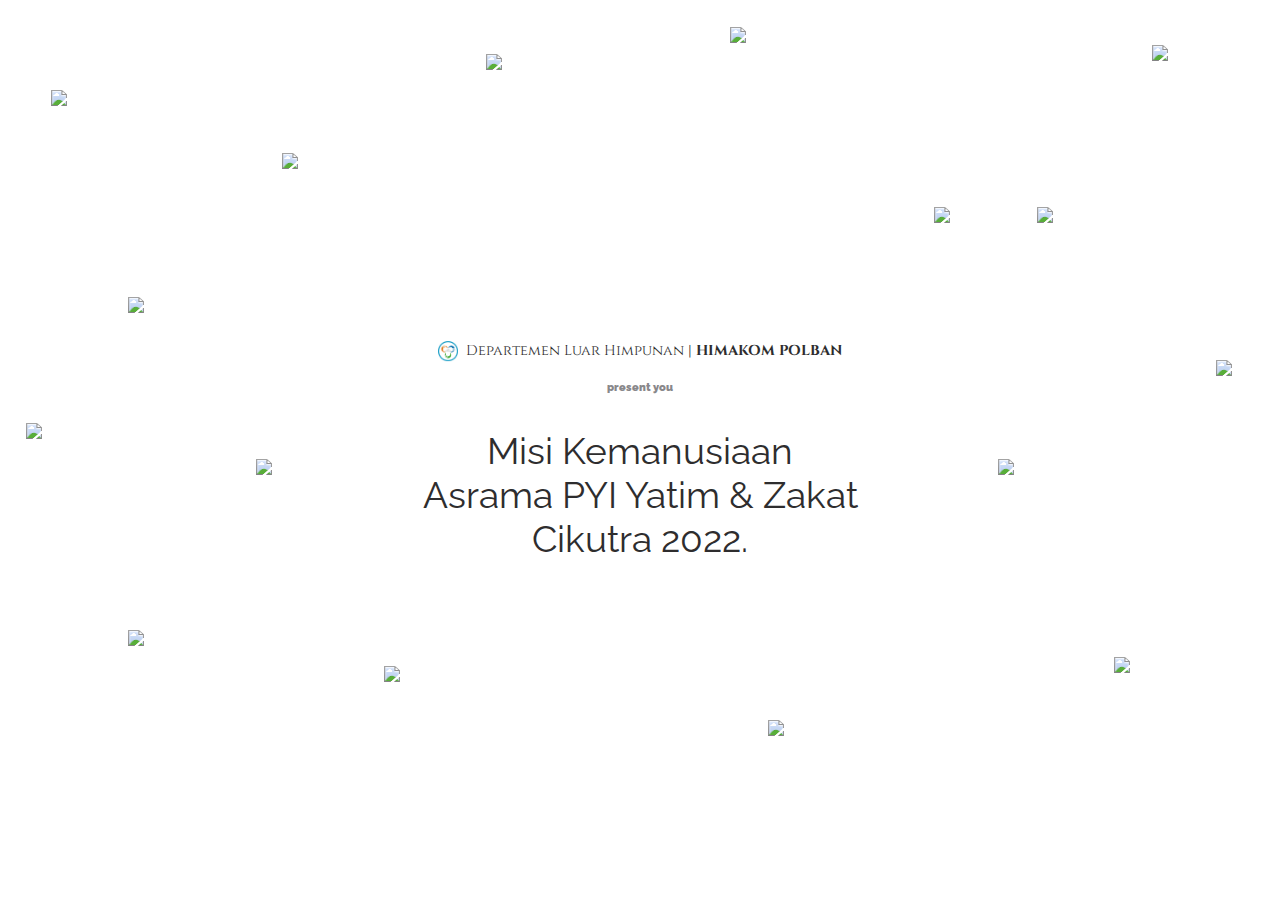
==== Mission2_VanillaJS/index.html @ a6f74ec7 "update" ====
<!DOCTYPE html>
<html lang="en">
<head>
    <meta charset="UTF-8">
    <meta http-equiv="X-UA-Compatible" content="IE=edge">
    <meta name="viewport" content="width=device-width, initial-scale=1.0">
    <link rel="stylesheet" type="text/css" media="screen" href="Assets/styles.css">
    <link rel="stylesheet" href="Assets/loader.css">
    <title>Mission2</title>
</head>
<body>
    <div class="loader">
        <span></span>
        <span></span>
        <span></span>
    </div>

    <section class="main">
        <div class="text">
            <div class="text1">
                <img width="20" style="margin-right: 8px;" src="Assets/luhim.jpg" alt="Logo LUHIM">
                <p class="subtitle">Departemen Luar Himpunan <b>|  HIMAKOM POLBAN</b></p>
            </div>
            <div class="text3">
                <p class="title">present you</p>
            </div>
            <div class="text2">
                <p class="title"> Misi Kemanusiaan<br>Asrama PYI Yatim & Zakat<br>Cikutra 2022.</p>
            </div>
        </div>
      
    
        <img class="imgF img1" src="assets/1f.jpg">
        <img class="imgS img2" src="assets/2s.jpg">
        <img class="imgF img3" src="assets/3f.jpg">
        <img class="imgS img4" src="assets/4s.jpg">
        <img class="imgF img5" src="assets/5f.jpg">
        <img class="imgF img6" src="assets/6f.jpg">
        <img class="imgS img7" src="assets/7s.jpg">
        <img class="imgS img8" src="assets/8s.jpg">
        <img class="imgF img9" src="assets/9f.jpg">
        <img class="imgS img10" src="assets/10s.jpg">
        <img class="imgS img11" src="assets/11s.jpg">
        <img class="imgF img12" src="assets/12f.jpg">
        <img class="imgS img13" src="assets/13s.jpg">
        <img class="imgF img14" src="assets/14f.jpg">
        <img class="imgS img15" src="assets/15s.jpg">
        <img class="imgF img16" src="assets/16f.jpg">
    </section>


    <script src="main.js"></script>
</body>
</html>
---- Mission2_VanillaJS/Assets/styles.css ----
@import url('https://fonts.googleapis.com/css2?family=Raleway:wght@500&display=swap');
@import url('https://fonts.googleapis.com/css2?family=Cinzel:wght@500&display=swap');

body{
    width: 100%;
    height: 100%;
    display: flex;
    align-items: center;
    justify-content: center;
    /* flex-direction: column; */
    min-height: 100vh;
    margin: 0px;
    padding: 0px;
    overflow: hidden;
}

.main {
    opacity: 0;
}

.text1 {
    display: flex;
    align-items: center;
    text-align: center;
    position: absolute;
    top: 39%;
    left: 50%;
    transform: translateX(-50%) translateY(-50%); 
    font-size: 0.9em;
    font-family: 'Cinzel', serif;
    padding: 0;
    animation: fade-in 5s;
    color:  #2E2D2E;
}

.text2 {
    display: flex;
    margin: 0;
    padding: 0;
    text-align: center;
    position: absolute;
    top: 55%;
    left: 50%;
    transform: translateX(-50%) translateY(-50%); 
    font-size: 2.3em;

    font-family: 'Raleway', sans-serif;
    color: #2E2D2E;
    animation: fade-in 10s;
}

.text3 {
    display: flex;
    margin: 0;
    padding: 0;
    text-align: center;
    position: absolute;
    top: 43%;
    left: 50%;
    transform: translateX(-50%) translateY(-50%); 
    font-size: 0.7em;
    font-weight: 1000;
    font-family: 'Raleway', sans-serif;
    color: #89888B;
    animation: fade-in 10s;
}

@keyframes fade-in {
    from {
        opacity: 0;
    }
    to {
        opacity: 1;
    }
}

.imgS {
    position: absolute;
    height: 12%;
    width: auto;
    z-index: 1;
}

.imgF {
    position: absolute;
    height: 12%;
    width: auto;
    z-index: 1;
}

.img1 {
    height: 15%;
    top: 10%;
    left: 4%;
    animation: fade-in 4s, circle1 30s linear infinite;
}

.img2 {
    top: 33%;
    left: 10%;
    animation: fade-in 8s linear, circle2 30s linear infinite;    
}

.img3 {
    top: 47%;
    left: 2%;
    animation: circle3 40s linear infinite,  fade-in 8s;
}

.img4 {
    top: 70%;
    left: 10%;
    animation: circle4 50s linear infinite,  fade-in 2s;
}

.img5 {
    height: 15%;
    top: 51%;
    left: 20%;
    animation: circle5 70s linear infinite, fade-in 8s;
}

.img6 {
    height: 13%;
    top: 17%;
    left: 22%;
    animation: circle5 70s linear infinite, fade-in 4s;
}

.img7 {
    height: 17%;
    top: 74%;
    left: 30%;
    animation: circle7 30s linear infinite, fade-in 8s;
}

.img8 {
    top: 6%;
    left: 38%;
    animation: circle8 50s linear infinite, fade-in 2s;
}

.img9 {
    height: 15%;
    top: 3%;
    left: 57%;
    animation: circle9 40s linear infinite, fade-in 8s;
}

.img10 {
    height: 15%;
    top: 23%;
    left: 73%;
    animation: circle10 50s linear infinite, fade-in 8s;
}

.img11 {
    height: 15%;
    top: 23%;
    left: 81%;
    animation: circle11 60s linear infinite, fade-in 3s;
}

.img12 {
    top: 40%;
    left: 95%;
    animation: circle9 60s linear infinite, fade-in 4s;
}

.img13 {
    top: 51%;
    left: 78%;
    animation: circle8 60s linear infinite, fade-in 2s;
}

.img14 {
    height: 17%;
    top: 80%;
    left: 60%;
    animation: circle10 60s linear infinite, fade-in 4s;
}

.img15 {
    height: 17%;
    top: 73%;
    left: 87%;
    animation: circle4 60s linear infinite, fade-in 4s;
}

.img16 {
    height: 15%;
    top: 5%;
    left: 90%;
    animation: circle3 60s linear infinite, fade-in 8s;
}

@keyframes circle1 {
    from {
        transform: rotate(0deg) 
                   translate(-30px) 
                   rotate(0deg);             
    }
    to {
        transform: rotate(360deg) 
                   translate(-30px) 
                   rotate(-360deg);
    }
}

@keyframes circle2 {
    from {
        transform: rotate(0deg) 
                   translate(20px) 
                   rotate(0deg);             
    }
    to {
        transform: rotate(360deg) 
                   translate(-20px) 
                   rotate(-360deg);
    }
}

@keyframes circle3 {
    from {
        transform: rotate(-360deg) 
                    translate(-10px) 
                    rotate(360deg);             
        }
        to {
        transform: rotate(0deg) 
                    translate(10px) 
                    rotate(0deg);
        }
}

@keyframes circle4 {
    from {
        transform: rotate(-360deg) 
                    translate(-30px) 
                    rotate(360deg);             
        }
    to {
        transform: rotate(0deg) 
                    translate(30px) 
                    rotate(0deg);
        }
}

@keyframes circle5 {
    from {
        transform: rotate(-360deg) 
                    translate(20px) 
                    rotate(360deg);             
        }
        to {
        transform: rotate(0deg) 
                    translate(-20px) 
                    rotate(0deg);
        }
}

@keyframes circle7 {
    from {
        transform: rotate(-360deg) 
                    translate(-30px) 
                    rotate(360deg);             
        }
        to {
        transform: rotate(0deg) 
                    translate(30px) 
                    rotate(0deg);
        }
}

@keyframes circle8 {
    from {
        transform: rotate(0deg) 
                   translate(50px) 
                   rotate(0deg);             
    }
    to {
        transform: rotate(360deg) 
                   translate(-50px) 
                   rotate(-360deg);
    }
}

@keyframes circle9 {
    from {
        transform: rotate(-360deg) 
                    translate(-25px) 
                    rotate(360deg);             
        }
        to {
        transform: rotate(0deg) 
                    translate(25px) 
                    rotate(0deg);
        }
}

@keyframes circle10 {
    from {
        transform: rotate(-360deg) 
                    translate(20px) 
                    rotate(360deg);             
        }
        to {
        transform: rotate(0deg) 
                    translate(-20px) 
                    rotate(0deg);
        }
}

@keyframes circle11 {
    from {
        transform: rotate(-360deg) 
                    translate(10px) 
                    rotate(360deg);             
        }
        to {
        transform: rotate(0deg) 
                    translate(-10px) 
                    rotate(0deg);
        }
}
---- Mission2_VanillaJS/Assets/loader.css ----
.loader {
    display: flex;
    justify-content: center;
    align-items: center;
}

.loader > span {
    display: inline-block;
    align-items: center;
    text-align: center;
    background-color: #202020;
    width: 0px;
    height: 0px;
    border-radius: 50%;
    transform: translate3d(0); 
    margin: 0 8px;
    animation: bounce .4s infinite alternate;
    
}

.loader > span:nth-child(2) {
    background-color: gray;
    animation-delay: .2s;
}

.loader > span:nth-child(3) {
    animation-delay: .4s;
}

@keyframes bounce {
    to {
        width: 16px;
        height: 16px;
        transform: translate3d(0, -16px, 0);
    }
}
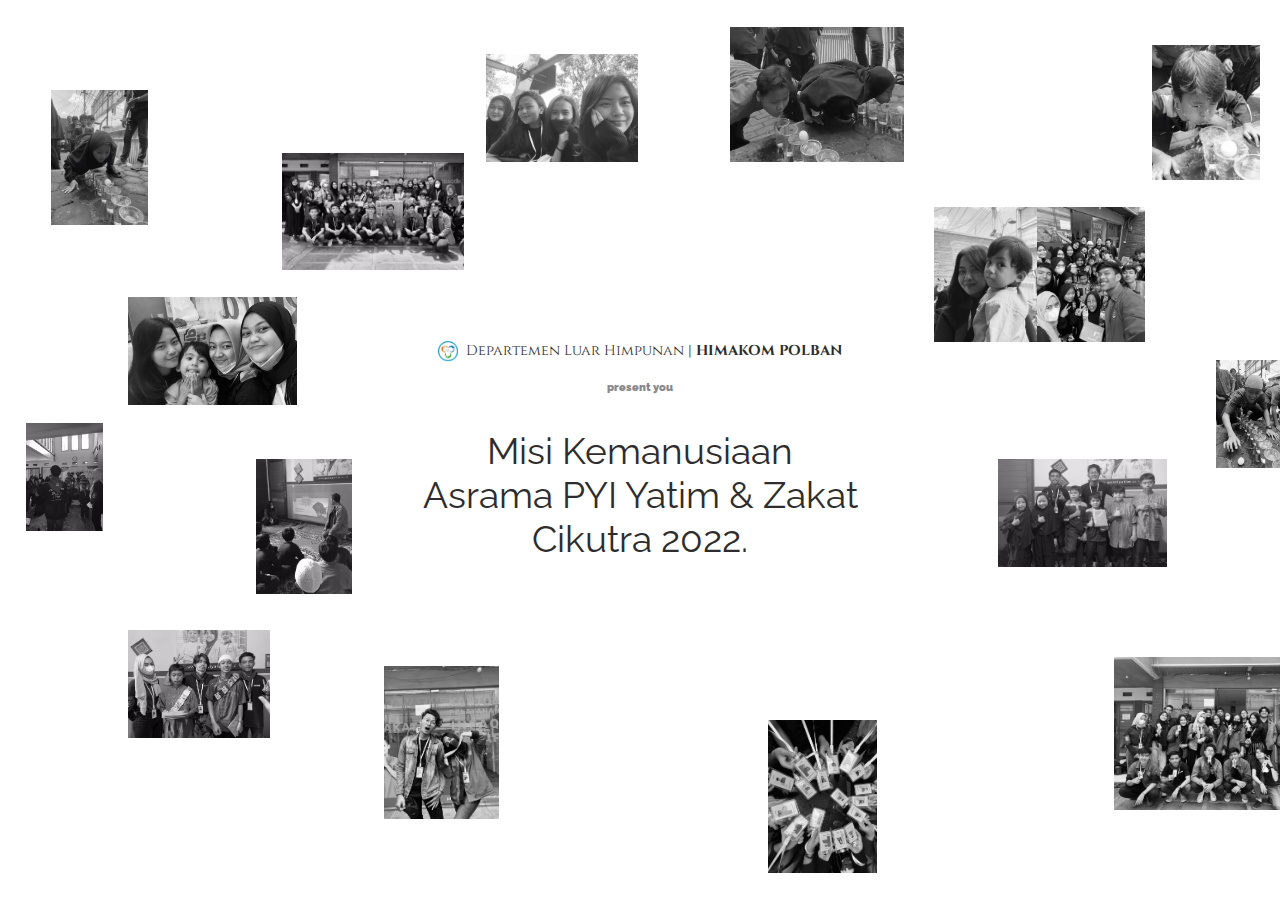
==== commit ba050fbf: "release" ====
--- a/Mission2_VanillaJS/index.html
+++ b/Mission2_VanillaJS/index.html
@@ -6,7 +6,8 @@
     <meta name="viewport" content="width=device-width, initial-scale=1.0">
     <link rel="stylesheet" type="text/css" media="screen" href="Assets/styles.css">
     <link rel="stylesheet" href="Assets/loader.css">
-    <title>Mission2</title>
+    <link rel="icon" type="image/png" href="Assets/favicon.ico">
+    <title>LUHIM</title>
 </head>
 <body>
     <div class="loader">
@@ -30,25 +31,25 @@
         </div>
       
     
-        <img class="imgF img1" src="assets/1f.jpg">
-        <img class="imgS img2" src="assets/2s.jpg">
-        <img class="imgF img3" src="assets/3f.jpg">
-        <img class="imgS img4" src="assets/4s.jpg">
-        <img class="imgF img5" src="assets/5f.jpg">
-        <img class="imgF img6" src="assets/6f.jpg">
-        <img class="imgS img7" src="assets/7s.jpg">
-        <img class="imgS img8" src="assets/8s.jpg">
-        <img class="imgF img9" src="assets/9f.jpg">
-        <img class="imgS img10" src="assets/10s.jpg">
-        <img class="imgS img11" src="assets/11s.jpg">
-        <img class="imgF img12" src="assets/12f.jpg">
-        <img class="imgS img13" src="assets/13s.jpg">
-        <img class="imgF img14" src="assets/14f.jpg">
-        <img class="imgS img15" src="assets/15s.jpg">
-        <img class="imgF img16" src="assets/16f.jpg">
+        <img class="imgF img1" src="Assets/1f.jpg">
+        <img class="imgS img2" src="Assets/2s.jpg">
+        <img class="imgF img3" src="Assets/3f.jpg">
+        <img class="imgS img4" src="Assets/4s.jpg">
+        <img class="imgF img5" src="Assets/5f.jpg">
+        <img class="imgF img6" src="Assets/6f.jpg">
+        <img class="imgS img7" src="Assets/7s.jpg">
+        <img class="imgS img8" src="Assets/8s.jpg">
+        <img class="imgF img9" src="Assets/9f.jpg">
+        <img class="imgS img10" src="Assets/10s.jpg">
+        <img class="imgS img11" src="Assets/11s.jpg">
+        <img class="imgF img12" src="Assets/12f.jpg">
+        <img class="imgS img13" src="Assets/13s.jpg">
+        <img class="imgF img14" src="Assets/14f.jpg">
+        <img class="imgS img15" src="Assets/15s.jpg">
+        <img class="imgF img16" src="Assets/16f.jpg">
     </section>
 
 
-    <script src="main.js"></script>
+    <script src="Assets/main.js"></script>
 </body>
 </html>
--- a/Mission2_VanillaJS/Assets/styles.css
+++ b/Mission2_VanillaJS/Assets/styles.css
@@ -29,7 +29,7 @@
     font-size: 0.9em;
     font-family: 'Cinzel', serif;
     padding: 0;
-    animation: fade-in 5s;
+    animation: fade-in 6s;
     color:  #2E2D2E;
 }
 
@@ -62,7 +62,7 @@
     font-weight: 1000;
     font-family: 'Raleway', sans-serif;
     color: #89888B;
-    animation: fade-in 10s;
+    animation: fade-in 4s;
 }
 
 @keyframes fade-in {
